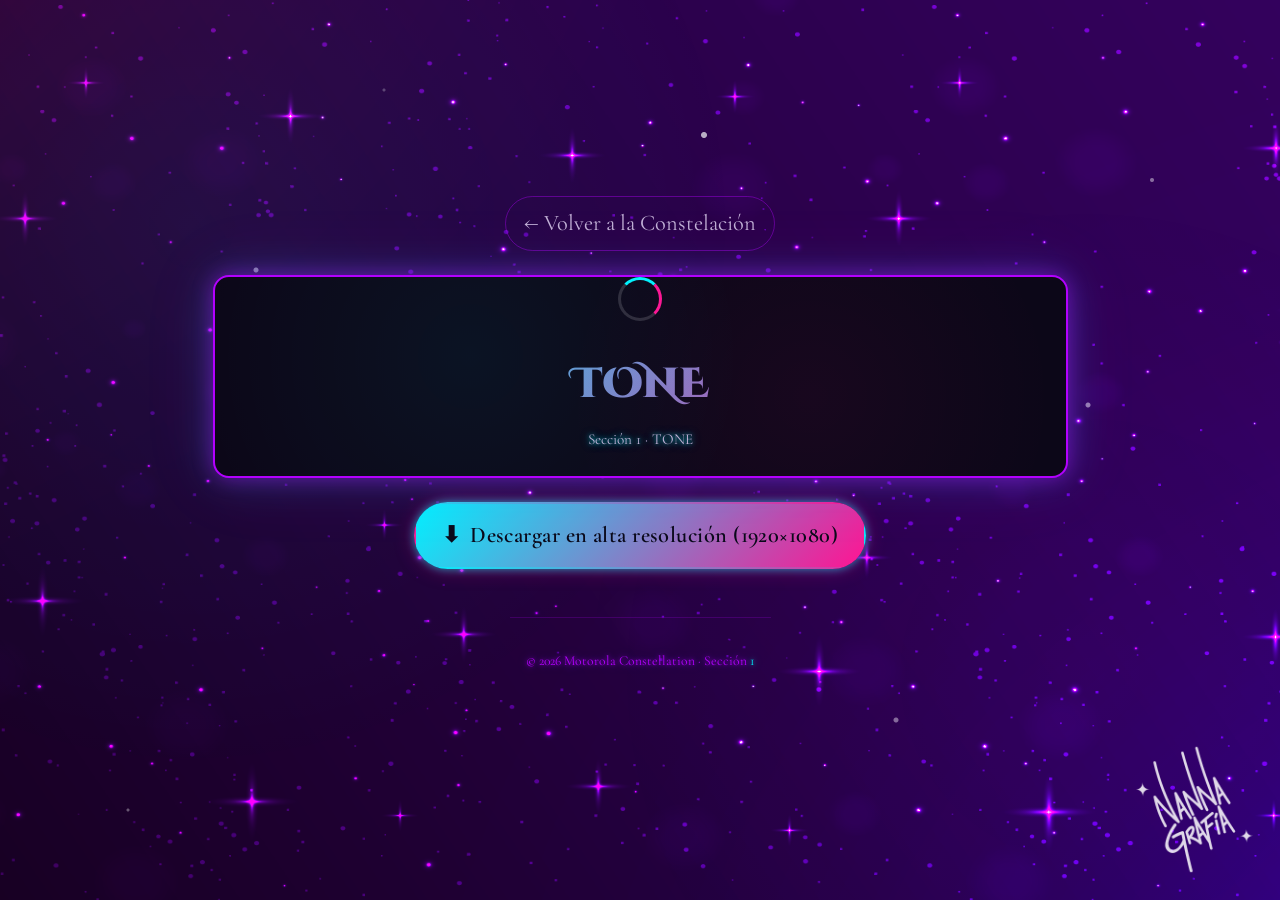
==== wallpaper.html @ a980cf6c "Fullscreen-like: viewport-fit=cover, PWA manifest (display: fullscreen), 100dvh, safe-area insets" ====
<!DOCTYPE html>
<html lang="es">
  <head>
    <meta charset="UTF-8" />
    <meta name="viewport" content="width=device-width, initial-scale=1.0, viewport-fit=cover"/>
    <!-- PWA: fullscreen on home-screen launch (iOS) -->
    <meta name="apple-mobile-web-app-capable" content="yes">
    <meta name="apple-mobile-web-app-status-bar-style" content="black-translucent">
    <meta name="apple-mobile-web-app-title" content="Motorola Constellation">
    <link rel="apple-touch-icon" href="assets/logo-nanna.png">
    <!-- Web App Manifest -->
    <link rel="manifest" href="manifest.json">
    <title>Wallpaper - Motorola Constellation</title>
    <link rel="preconnect" href="https://fonts.googleapis.com">
    <link rel="preconnect" href="https://fonts.gstatic.com" crossorigin>
    <link href="https://fonts.googleapis.com/css2?family=Cinzel+Decorative:wght@400;700;900&display=swap" rel="stylesheet">
    <link href="https://fonts.googleapis.com/css2?family=Cormorant+Garamond:ital,wght@0,300..700;1,300..700&display=swap" rel="stylesheet">
    <link rel="stylesheet" href="css/style.css" />
  </head>
<body>
   <div class="nebula"></div>

   <img src="assets/logo-nanna.png" alt="Nanna" class="logo-nanna" />

   <div class="container">
    <div class="wallpaper-hero">
      <!-- Back button -->
      <a href="index.html" class="back-link">
        ← Volver a la Constelación
      </a>

      <!-- Wallpaper frame -->
      <div class="wallpaper-frame" id="wallpaper-frame">
        <div class="spinner" id="spinner"></div>
        <img class="wallpaper-image" alt="Wallpaper" loading="lazy" />
        <div class="wallpaper-title">Cargando universo...</div>
        <div class="wallpaper-meta neon-cyan">Preparando coordenadas cósmicas</div>
      </div>

      <!-- Actions -->
      <div class="wallpaper-actions">
        <a href="#" class="btn btn-primary btn-download">
          <span>⬇</span> Descargar en alta resolución (1920×1080)
        </a>
      </div>

      <footer class="site-footer">
        <span class="neon-purple">© 2026 Motorola Constellation · Sección </span>
        <span class="neon-cyan" id="section-id">?</span>
      </footer>
    </div>
  </div>

  <script src="js/main.js"></script>
</body>
</html>
---- css/style.css ----
/* ==========================================
   MOTOROLA CONSTELLATION - Cosmic Neon Theme
   ========================================== */

:root {
  --neon-cyan: #00f3ff;
  --neon-purple: #b300ff;
  --neon-magenta: #ff1493;
  --neon-pink: #ff6ec7;
  --neon-gold: #ffd700;
  --neon-white: #fff7f0;
  --star-white: #ffffff;
  --deep-space: #0a0a1a;
  --cosmic-blue: #0f0a33;
  --nebula-purple: #2a0a4a;
  --glow-radius: 12px;
  --gold-glow: rgba(255, 215, 0, .7);
  --gold-soft: rgba(255, 215, 0, .45);
  --gold-deep: rgba(255, 215, 0, .22);
}

/* ---- Global reset & base ---- */
*,
*::before,
*::after {
  box-sizing: border-box;
  margin: 0;
  padding: 0;
}

html {
  scroll-behavior: smooth;
  font-size: 16px;
}

/* =====================================================
   RESPONSIVE BREAKPOINTS SYSTEM
   ===================================================== */
/* Mobile-first: 320 → 480 → 600 → 768 → 1024+
   Fluid typography uses clamp() throughout. */

/* ---- Tablet breakpoint ---- */
@media (max-width: 768px) {
  .container { padding: 0 clamp(1rem, 4vw, 2rem); }
}

/* ---- Large mobile / small tablet overlap ---- */
@media (max-width: 600px) {
  .container { padding: 0 clamp(1rem, 5vw, 1.5rem); }
  .site-header { padding: clamp(1rem, 4vw, 1.5rem) 1rem; }
  .wallpaper-hero { padding: clamp(1.5rem, 5vw, 2rem); }
}

body {
  min-height: 100dvh;
  font-family: 'Cormorant Garamond', Georgia, 'Times New Roman', serif;
  font-size: 1.125rem; /* 18px @ 16px root — legible para presbicia */
  line-height: 1.65;
  background: url('../assets/BG-The-Motorola-Constellation.webp') center/cover no-repeat;
  color: #f0f0ff;
  overflow-x: hidden;
  position: relative;
}

/* Headings & decorative type → Cinzel Decorative (epic cosmic feel) */
h1, h2, h3, .logo,
.site-header h1, .wallpaper-title,
.cosmic-popup__card h2 {
   font-family: 'Cinzel Decorative', 'Segoe UI', sans-serif;
  font-weight: 900;
}

/* ---- Logo Nanna fixed bottom-right ---- */
.logo-nanna {
  position: fixed;
  bottom: max(1.5rem, env(safe-area-inset-bottom));
  right: max(1.5rem, env(safe-area-inset-right));
  width: 120px;
  height: auto;
  z-index: 999;
  pointer-events: none;
  opacity: 0.85;
}

@media (max-width: 600px) {
  .logo-nanna {
    width: 80px;
    bottom: max(1rem, env(safe-area-inset-bottom));
    right: max(1rem, env(safe-area-inset-right));
  }
}

/* ---- Cursor magical sparkle (index constellation page) ---- */
.sparkle {
  position: fixed;
  left: 0;
  top: 0;
  width: 6px;
  height: 6px;
  border-radius: 50%;
  background: var(--neon-white);
  box-shadow: 0 0 6px 2px rgba(255, 253, 240, .55);
  pointer-events: none;
  z-index: 9999;
  animation: sparkle-fade .65s ease-out forwards;
}
@keyframes sparkle-fade {
  0%   { transform: translate(-50%, -50%) scale(.6); opacity: .95; }
  100% { transform: translate(-50%, -50%) scale(1.7) rotate(220deg); opacity: 0; }
}

/* ---- Starfield (pure CSS) ---- */
body::before {
  content: "";
  position: fixed;
  inset: 0;
  background-image:
    radial-gradient(2px at 20% 30%, rgba(255,255,255,.6) 2px, transparent 3px),
    radial-gradient(2px at 70% 80%, rgba(255,255,255,.5) 2px, transparent 3px),
    radial-gradient(1.5px at 40% 60%, rgba(255,255,255,.7) 1.5px, transparent 2.5px),
    radial-gradient(1px at 10% 90%, rgba(255,255,255,.4) 1px, transparent 2px),
    radial-gradient(1.5px at 90% 20%, rgba(255,255,255,.5) 1.5px, transparent 2.5px),
    radial-gradient(2.5px at 55% 15%, rgba(255,255,255,.8) 2.5px, transparent 3.5px),
    radial-gradient(1px at 30% 10%, rgba(255,255,255,.3) 1px, transparent 2px),
    radial-gradient(2px at 85% 45%, rgba(255,255,255,.6) 2px, transparent 3px),
    radial-gradient(1.5px at 65% 35%, rgba(255,255,255,.7) 1.5px, transparent 2.5px),
    radial-gradient(1px at 50% 50%, rgba(255,255,255,.9) 1px, transparent 2px);
  pointer-events: none;
  z-index: 0;
  opacity: 0.85;
}

/* ---- Nebula / cosmic gradient overlays ---- */
.nebula {
  position: fixed;
  inset: 0;
  pointer-events: none;
  z-index: 0;
  background:
    radial-gradient(circle at 15% 25%, rgba(0, 243, 255, .08) 0%, transparent 45%),
    radial-gradient(circle at 85% 75%, rgba(179, 0, 255, .06) 0%, transparent 40%);
  opacity: 0.75;
  animation: nebulaDrift 35s ease-in-out infinite;
}

@keyframes nebulaDrift {
  0%, 100% { transform: translate(0, 0) scale(1); opacity: .7; }
  33% { transform: translate(2%, -1%) scale(1.03); opacity: .78; }
  66% { transform: translate(-1%, 2%) scale(0.98); opacity: .72; }
}

/* =====================================================
   COMMON - Neon utility classes
   ===================================================== */
.neon-cyan {
  color: var(--neon-cyan);
  text-shadow:
    0 0 4px rgba(0, 243, 255, .7),
    0 0 8px rgba(0, 243, 255, .5),
    0 0 16px rgba(0, 243, 255, .3);
}

.neon-purple {
  color: var(--neon-purple);
  text-shadow:
    0 0 4px rgba(179, 0, 255, .7),
    0 0 8px rgba(179, 0, 255, .5),
    0 0 16px rgba(179, 0, 255, .3);
}

.neon-magenta {
  color: var(--neon-magenta);
  text-shadow:
    0 0 4px rgba(255, 20, 147, .7),
    0 0 8px rgba(255, 20, 147, .5),
    0 0 16px rgba(255, 20, 147, .3);
}

.glow-cyan {
  box-shadow:
    0 0 8px rgba(0, 243, 255, .6),
    0 0 16px rgba(0, 243, 255, .4),
    0 0 28px rgba(0, 243, 255, .25),
    0 0 48px rgba(0, 243, 255, .15);
}

.glow-purple {
  box-shadow:
    0 0 10px rgba(179, 0, 255, .6),
    0 0 20px rgba(179, 0, 255, .4),
    0 0 32px rgba(179, 0, 255, .25);
}

.glow-magenta {
  box-shadow:
    0 0 8px rgba(255, 20, 147, .6),
    0 0 16px rgba(255, 20, 147, .4),
    0 0 28px rgba(255, 20, 147, .25);
}

.container {
  position: relative;
  z-index: 1;
  max-width: 1200px;
  margin: 0 auto;
  padding: 0 2rem;
}

/* =====================================================
   HEADER / HOME
   ===================================================== */
.site-header {
  text-align: center;
  padding: 2rem 1rem 2rem;
}

.site-header h1 {
   font-size: clamp(1.8rem, 8vw, 3rem);
   font-weight: 300;
   background: linear-gradient(135deg, var(--neon-cyan), var(--neon-purple), var(--neon-magenta));
   background-clip: text;
   -webkit-background-clip: text;
   color: transparent;
   letter-spacing: .04em;
   line-height: 1.1;
}

.site-header .subtitle {
   margin-top: .8rem;
   font-size: clamp(1.2rem, 4vw, 1.6rem);
   color: #c2b2d6;
   text-shadow: 0 0 6px rgba(179, 0, 255, .4);
}

/* =====================================================
   ASTRAL RING - Orbiting buttons
   ===================================================== */
.astral-ring {
  position: relative;
  width: min(90vmin, 700px);
  height: min(90vmin, 700px);
  margin: 0 auto 1.5rem;
}

/* Center hub */
.ring-hub {
  position: absolute;
  left: 50%;
  top: 50%;
   width: 150px;
   height: 150px;
   margin: -75px 0 0 -75px;
  border-radius: 50%;
  display: flex;
  align-items: center;
   justify-content: center;
   background: transparent;
   border: none;
  box-shadow: none;
  z-index: 5;
  transition: transform .25s ease;
}

.ring-hub:hover {
  transform: scale(1.06);
}

.ring-hub .hub-logo {
   width: min(150px, 20vmin);
   height: auto;
   max-width: 150px;
  display: block;
  filter: none;
}

/* Orbit path ring (decorative) */
.ring-orbit-line {
  position: absolute;
  left: 50%;
  top: 50%;
  width: 100%;
  height: 100%;
  margin: -50% 0 0 -50%;
  border-radius: 50%;
  border: 1px dashed rgba(0, 243, 255, .18);
  z-index: 1;
}

.ring-orbit-line:nth-child(2) {
  width: 60%;
  height: 60%;
  margin: -30% 0 0 -30%;
  animation: rotateLine 30s linear infinite;
}
.ring-orbit-line:nth-child(3) {
  width: 28%;
  height: 28%;
  margin: -14% 0 0 -14%;
  animation: rotateLine 20s linear infinite-reverse;
}

@keyframes rotateLine {
  from { transform: rotate(0deg); }
  to { transform: rotate(360deg); }
}

/* Orbit nodes */
.orbit-node {
  position: absolute;
  left: 50%;
  top: 50%;
  width: min(150px, 20vmin);
  height: min(150px, 20vmin);
  z-index: 3;
  cursor: pointer;
  /* centering + orbital position applied by JS (translate + calc) */
}

.orbit-node .node-inner {
  position: static;
  display: block;
  width: 100%;
  height: 100%;
  transform: none;
}

/* Transparent button: just the numbered PNG (no background / no border) */
.orbit-node .node-label {
  display: block;
  width: 100%;
  height: 100%;
  border-radius: 0;
  background: transparent;
  border: none;
  padding: 0;
  color: #fff7e6;
  font-size: 1.2rem;
  font-weight: 700;
  text-decoration: none;
  text-shadow: none;
  box-shadow: none;
  transition: transform .25s ease, box-shadow .25s ease;
  will-change: transform, box-shadow;
  position: relative;
  overflow: visible;
}

/* Numbered image orbiting around the sun */
.orbit-node .node-label .orbit-thumb {
  width: 100%;
  height: 100%;
  object-fit: contain;
  object-position: center;
  border-radius: 0;
  display: block;
}

/* Subtle scale feedback on hover (no golden halo) */
.orbit-node .node-label:hover {
  transform: scale(1.1) translateZ(0);
}

/* Hover ripple on entire ring */
.ring-orbit-line:hover { opacity: .6; }

/* =====================================================
   WALLPAPER PAGE
   ===================================================== */
.wallpaper-hero {
  min-height: 100dvh;
  display: flex;
  flex-direction: column;
  align-items: center;
  justify-content: center;
  padding: clamp(1.5rem, 5vw, 2rem);
}

.wallpaper-frame {
  position: relative;
  width: min(95vmin, 1100px);
  border-radius: 16px;
  overflow: hidden;
  border: 2px solid var(--neon-purple);
  box-shadow:
    0 0 20px rgba(179, 0, 255, .45),
    0 0 40px rgba(0, 243, 255, .2),
    0 0 72px rgba(179, 0, 255, .12);
  background: #0c0718;
  margin-bottom: 1.5rem;
}

.wallpaper-frame::before {
  content: "";
  position: absolute;
  inset: 0;
  background:
    radial-gradient(circle at 30% 40%, rgba(0, 243, 255, .05) 0%, transparent 45%),
    radial-gradient(circle at 70% 60%, rgba(255, 20, 147, .05) 0%, transparent 40%);
  z-index: 2;
  pointer-events: none;
}

.wallpaper-image {
  /* imágenes verticales (224x250): se muestran completas y centradas */
  max-width: min(90vmin, 560px);
  max-height: 82vh;
  width: auto;
  height: auto;
  display: block;
  margin: 0 auto;
  object-fit: contain;
  opacity: 0;
  transition: opacity .4s ease;
}

.wallpaper-title {
  font-size: clamp(1.5rem, 4vw, 2.6rem);
  font-weight: 800;
  text-align: center;
  margin-bottom: .5rem;
  background: linear-gradient(135deg, var(--neon-cyan), var(--neon-magenta));
  -webkit-background-clip: text;
  -webkit-text-fill-color: transparent;
  background-clip: text;
}

.wallpaper-meta {
  color: #c2b2d6;
  font-size: clamp(.8rem, 2.2vw, .95rem);
  text-align: center;
  margin-bottom: 1.5rem;
}

/* Action buttons */
.wallpaper-actions {
  display: flex;
  flex-wrap: wrap;
  gap: 1rem;
  justify-content: center;
  margin-bottom: 1rem;
}

.btn {
  display: inline-flex;
  align-items: center;
  gap: .6rem;
  padding: clamp(.6rem, 2vw, .8rem) clamp(1rem, 4vw, 1.6rem);
  border-radius: 50px;
  font-size: clamp(1rem, 2.5vw, 1.4rem);
  font-weight: 600;
  text-decoration: none;
  border: 2px solid transparent;
  cursor: pointer;
  transition: all .25s ease;
  letter-spacing: .02em;
}

.btn-primary {
  background: linear-gradient(135deg, var(--neon-cyan), var(--neon-magenta));
  color: #0a0a1a;
  border-color: transparent;
  box-shadow:
    0 0 10px rgba(0, 243, 255, .6),
    0 0 20px rgba(255, 20, 147, .35);
}

.btn-primary:hover {
  transform: translateY(-3px) scale(1.05);
  box-shadow:
    0 0 16px rgba(0, 243, 255, .85),
    0 0 32px rgba(255, 20, 147, .55),
    0 0 56px rgba(0, 243, 255, .3);
  color: #fff;
}

.btn-outline {
  background: transparent;
  color: #e0e0ff;
  border-color: var(--neon-purple);
  box-shadow: 0 0 8px rgba(179, 0, 255, .4);
}

.btn-outline:hover {
  transform: translateY(-3px);
  background: rgba(179, 0, 255, .1);
  border-color: var(--neon-cyan);
  color: var(--neon-cyan);
  box-shadow:
    0 0 12px rgba(179, 0, 255, .6),
    0 0 24px rgba(0, 243, 255, .3);
}

/* Back link */
.back-link {
  display: inline-flex;
  align-items: center;
  gap: .5rem;
  color: #c2b2d6;
  text-decoration: none;
  font-size: clamp(1rem, 2.8vw, 1.4rem);
  border: 1px solid rgba(179, 0, 255, .4);
  padding: clamp(.4rem, 1.5vw, .5rem) clamp(.8rem, 3vw, 1.1rem);
  border-radius: 30px;
  margin-bottom: 1.5rem;
  transition: all .2s ease;
}

.back-link:hover {
  color: var(--neon-cyan);
  border-color: var(--neon-cyan);
  box-shadow: 0 0 12px rgba(0, 243, 255, .4);
}

/* Footer */
.site-footer {
  text-align: center;
  padding: clamp(1.5rem, 4vw, 2rem) 1rem;
  color: #8a7ab6;
  font-size: clamp(.7rem, 2vw, .85rem);
  border-top: 1px solid rgba(179, 0, 255, .2);
  margin-top: 2rem;
}

/* =====================================================
   COSMIC THANK-YOU POPUP (modal)
   ===================================================== */
.cosmic-popup {
  position: fixed;
  inset: 0;
  z-index: 2000;
  display: none;
  align-items: center;
  justify-content: center;
  padding: 2rem 1.5rem;
}

.cosmic-popup.is-open {
  display: flex;
}

.cosmic-popup__backdrop {
  position: absolute;
  inset: 0;
  background: rgba(8, 3, 17, .82);
  backdrop-filter: blur(3px);
  z-index: 1;
}

.cosmic-popup__card {
  position: relative;
  background: radial-gradient(ellipse at center, #170a38 0%, #0a0215 75%);
  border: 1px solid var(--neon-white);
  border-radius: 16px;
  max-width: 640px;
  width: 100%;
  padding: 2.2rem 1.8rem 2.6rem;
  box-shadow:
    0 0 18px var(--gold-glow),
    0 0 38px var(--gold-soft),
    0 0 72px var(--gold-deep);
  z-index: 2;
  animation: popupIn .45s cubic-bezier(.2, .8, .2, 1);
  overflow-y: auto;
  max-height: 82vh;
}

@keyframes popupIn {
  0% { opacity: 0; transform: scale(.82) translateY(22px); }
  100% { opacity: 1; transform: scale(1) translateY(0); }
}

.cosmic-popup__close {
  position: absolute;
  top: .8rem;
  right: 1rem;
  background: transparent;
  border: none;
  color: var(--neon-cyan);
  font-size: 1.7rem;
  line-height: 1;
  cursor: pointer;
  text-shadow: 0 0 8px rgba(0, 243, 255, .7);
  transition: all .2s ease;
}

.cosmic-popup__close:hover {
  color: var(--neon-magenta);
  text-shadow: 0 0 12px rgba(255, 20, 147, .9);
  transform: scale(1.15);
}

.cosmic-popup__card h2 {
  text-align: center;
  margin-bottom: 1.3rem;
  font-size: 1.9rem;
}

.cosmic-popup__para {
  color: #e2d9f3;
  font-size: 1.25rem; /* 20px — legible para presbicia */
  line-height: 1.7;
  text-align: center;
  margin-bottom: 1rem;
}

@media (max-width: 768px) {
  .cosmic-popup__card { padding: 1.8rem 1.4rem 2.2rem; }
  .cosmic-popup__card h2 { font-size: 1.7rem; }
  .cosmic-popup__para { font-size: 1.1rem; }
}

@media (max-width: 600px) {
  .cosmic-popup__card { padding: 1.6rem 1.1rem 2rem; }
  .cosmic-popup__card h2 { font-size: 1.6rem; }
  .cosmic-popup__para { font-size: 1.1rem; }
}

/* ---- Responsive tweaks ---- */
/* Tablet: slightly smaller ring */
@media (max-width: 768px) {
  .astral-ring { width: min(95vmin, 580px); height: min(95vmin, 580px); }
  .ring-hub { width: 130px; height: 130px; margin: -65px 0 0 -65px; }
}

@media (max-width: 600px) {
  .astral-ring { width: min(95vmin, 340px); height: min(95vmin, 340px); }
  /* orbit-node sizes itself via min(150px, 20vmin) + JS calc centering */
  .ring-hub { width: 112px; height: 112px; margin: -56px 0 0 -56px; }
  .wallpaper-actions { flex-direction: column; align-items: stretch; }
}

/* ---- Ultra-small mobile ---- */
@media (max-width: 400px) {
  .astral-ring { width: min(95vmin, 300px); height: min(95vmin, 300px); }
  .ring-hub { width: 100px; height: 100px; margin: -50px 0 0 -50px; }
  .orbit-node { width: min(120px, 20vmin); height: min(120px, 20vmin); }
}

/* ---- Loading spinner (neon) ---- */
.spinner {
  width: 44px;
  height: 44px;
  border: 3px solid rgba(255, 255, 255, .15);
  border-top-color: var(--neon-cyan);
  border-right-color: var(--neon-magenta);
  border-radius: 50%;
  animation: spin 1.2s linear infinite;
  margin: 0 auto;
}

@keyframes spin {
  to { transform: rotate(360deg); }
}
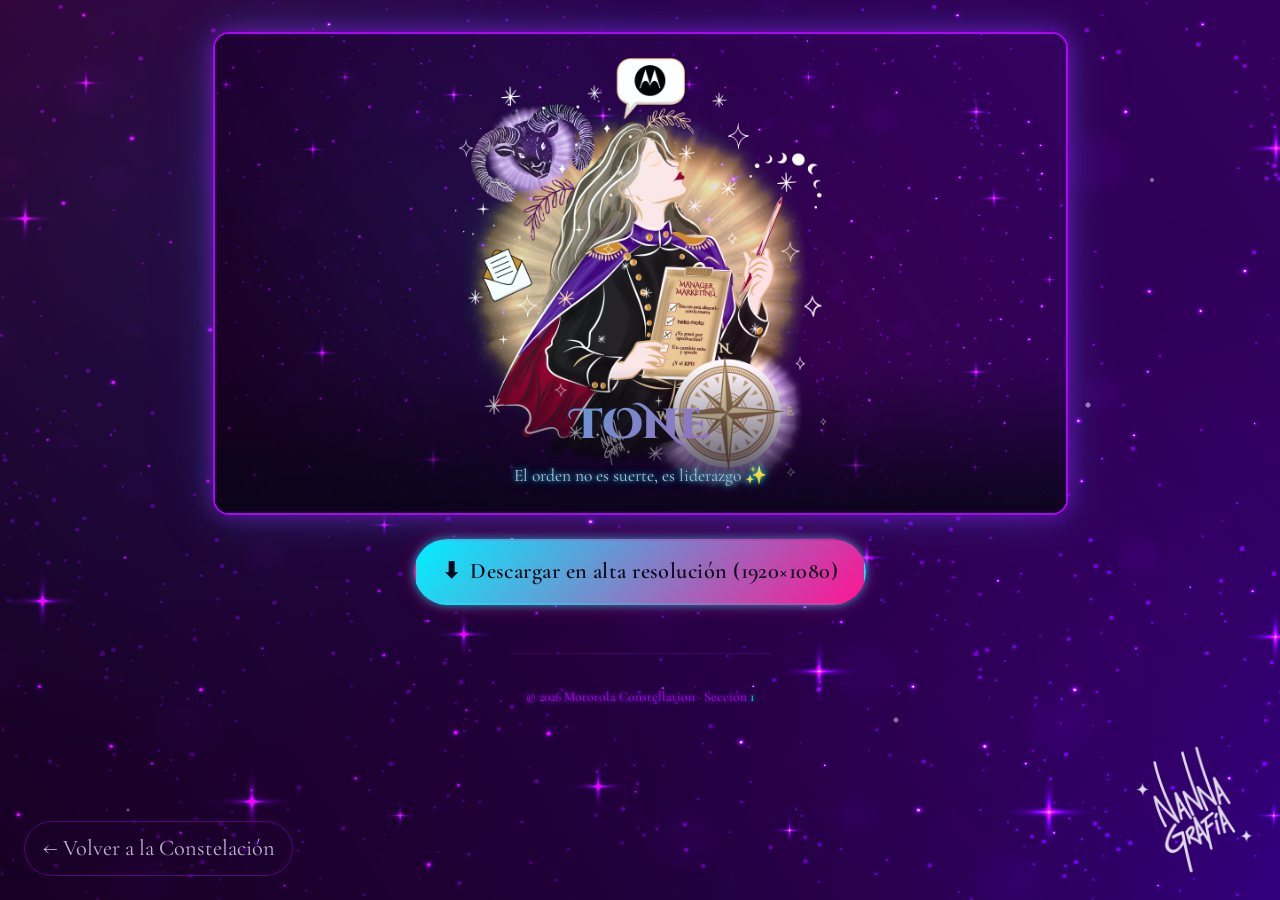
==== commit d69353df: "Wallpaper layout: image fills frame (cover), overlay title+subtitle, back button fixed bottom-left, " ====
--- a/wallpaper.html
+++ b/wallpaper.html
@@ -10,6 +10,10 @@
     <link rel="apple-touch-icon" href="assets/logo-nanna.png">
     <!-- Web App Manifest -->
     <link rel="manifest" href="manifest.json">
+    <!-- Favicon -->
+    <link rel="icon" href="assets/favicon.ico" sizes="any">
+    <link rel="icon" href="assets/favicon-192.png" sizes="192x192" type="image/png">
+    <link rel="apple-touch-icon" href="assets/favicon-192.png" sizes="192x192">
     <title>Wallpaper - Motorola Constellation</title>
     <link rel="preconnect" href="https://fonts.googleapis.com">
     <link rel="preconnect" href="https://fonts.gstatic.com" crossorigin>
@@ -23,33 +27,35 @@
    <img src="assets/logo-nanna.png" alt="Nanna" class="logo-nanna" />
 
    <div class="container">
-    <div class="wallpaper-hero">
-      <!-- Back button -->
-      <a href="index.html" class="back-link">
-        ← Volver a la Constelación
-      </a>
+     <div class="wallpaper-hero">
+       <!-- Wallpaper frame: image fills entire frame -->
+       <div class="wallpaper-frame" id="wallpaper-frame">
+         <div class="spinner" id="spinner"></div>
+         <img class="wallpaper-image" alt="Wallpaper" loading="lazy" />
+         <div class="wallpaper-text">
+           <div class="wallpaper-title">Cargando universo...</div>
+           <div class="wallpaper-subtitle neon-cyan">El orden no es suerte, es liderazgo ✨</div>
+         </div>
+       </div>
 
-      <!-- Wallpaper frame -->
-      <div class="wallpaper-frame" id="wallpaper-frame">
-        <div class="spinner" id="spinner"></div>
-        <img class="wallpaper-image" alt="Wallpaper" loading="lazy" />
-        <div class="wallpaper-title">Cargando universo...</div>
-        <div class="wallpaper-meta neon-cyan">Preparando coordenadas cósmicas</div>
-      </div>
+       <!-- Actions -->
+       <div class="wallpaper-actions">
+         <a href="#" class="btn btn-primary btn-download">
+           <span>⬇</span> Descargar en alta resolución (1920×1080)
+         </a>
+       </div>
 
-      <!-- Actions -->
-      <div class="wallpaper-actions">
-        <a href="#" class="btn btn-primary btn-download">
-          <span>⬇</span> Descargar en alta resolución (1920×1080)
-        </a>
-      </div>
+       <!-- Back button (fixed bottom-left) -->
+       <a href="index.html" class="back-link">
+         ← Volver a la Constelación
+       </a>
 
-      <footer class="site-footer">
-        <span class="neon-purple">© 2026 Motorola Constellation · Sección </span>
-        <span class="neon-cyan" id="section-id">?</span>
-      </footer>
-    </div>
-  </div>
+       <footer class="site-footer">
+         <span class="neon-purple">© 2026 Motorola Constellation · Sección </span>
+         <span class="neon-cyan" id="section-id">?</span>
+       </footer>
+     </div>
+   </div>
 
   <script src="js/main.js"></script>
 </body>
--- a/css/style.css
+++ b/css/style.css
@@ -371,13 +371,14 @@
   display: flex;
   flex-direction: column;
   align-items: center;
-  justify-content: center;
+  justify-content: flex-start;
   padding: clamp(1.5rem, 5vw, 2rem);
 }
 
 .wallpaper-frame {
   position: relative;
   width: min(95vmin, 1100px);
+  max-height: calc(100dvh - clamp(4rem, 10vw, 6rem));
   border-radius: 16px;
   overflow: hidden;
   border: 2px solid var(--neon-purple);
@@ -401,27 +402,45 @@
 }
 
 .wallpaper-image {
-  /* imágenes verticales (224x250): se muestran completas y centradas */
-  max-width: min(90vmin, 560px);
-  max-height: 82vh;
-  width: auto;
-  height: auto;
+  /* Imagen rellena todo el recuadro */
+  width: 100%;
+  height: 100%;
   display: block;
-  margin: 0 auto;
-  object-fit: contain;
+  object-fit: cover;
+  object-position: center;
   opacity: 0;
   transition: opacity .4s ease;
+}
+
+/* Text overlay at bottom of image */
+.wallpaper-text {
+  position: absolute;
+  bottom: 0;
+  left: 0;
+  right: 0;
+  z-index: 3;
+  padding: clamp(1rem, 3vw, 1.5rem);
+  background: linear-gradient(transparent 0%, rgba(10, 5, 25, .9) 100%);
+  pointer-events: none;
 }
 
 .wallpaper-title {
   font-size: clamp(1.5rem, 4vw, 2.6rem);
   font-weight: 800;
   text-align: center;
-  margin-bottom: .5rem;
+  margin-bottom: .3rem;
   background: linear-gradient(135deg, var(--neon-cyan), var(--neon-magenta));
   -webkit-background-clip: text;
   -webkit-text-fill-color: transparent;
   background-clip: text;
+}
+
+.wallpaper-subtitle {
+  font-size: clamp(.9rem, 2.5vw, 1.1rem);
+  font-weight: 400;
+  text-align: center;
+  color: #c2b2d6;
+  line-height: 1.4;
 }
 
 .wallpaper-meta {
@@ -490,8 +509,11 @@
     0 0 24px rgba(0, 243, 255, .3);
 }
 
-/* Back link */
+/* Back link — fixed bottom-left */
 .back-link {
+  position: fixed;
+  bottom: max(1.5rem, env(safe-area-inset-bottom));
+  left: max(1.5rem, env(safe-area-inset-left));
   display: inline-flex;
   align-items: center;
   gap: .5rem;
@@ -501,8 +523,15 @@
   border: 1px solid rgba(179, 0, 255, .4);
   padding: clamp(.4rem, 1.5vw, .5rem) clamp(.8rem, 3vw, 1.1rem);
   border-radius: 30px;
-  margin-bottom: 1.5rem;
+  z-index: 999;
   transition: all .2s ease;
+}
+
+@media (max-width: 600px) {
+  .back-link {
+    bottom: max(1rem, env(safe-area-inset-bottom));
+    left: max(1rem, env(safe-area-inset-left));
+  }
 }
 
 .back-link:hover {
@@ -636,6 +665,24 @@
   .orbit-node { width: min(120px, 20vmin); height: min(120px, 20vmin); }
 }
 
+/* ---- Wallpaper page responsive ---- */
+@media (max-width: 768px) {
+  .wallpaper-frame { max-height: calc(100dvh - 12rem); }
+  .wallpaper-actions { position: fixed; bottom: max(5rem, calc(1.5rem + env(safe-area-inset-bottom))); right: max(1.5rem, env(safe-area-inset-right)); z-index: 999; }
+  .wallpaper-actions .btn { font-size: clamp(.9rem, 2.5vw, 1rem); }
+  .site-footer { position: fixed; bottom: 0; left: 0; right: 0; padding: .6rem; font-size: .7rem; }
+}
+
+@media (max-width: 600px) {
+  .wallpaper-text { padding: clamp(.8rem, 3vw, 1rem); }
+  .wallpaper-title { font-size: clamp(1.2rem, 4vw, 1.6rem); }
+  .wallpaper-subtitle { font-size: clamp(.75rem, 2.5vw, .95rem); }
+}
+
+@media (max-width: 400px) {
+  .wallpaper-actions { bottom: max(3.5rem, calc(1rem + env(safe-area-inset-bottom))); right: max(1rem, env(safe-area-inset-right)); }
+}
+
 /* ---- Loading spinner (neon) ---- */
 .spinner {
   width: 44px;
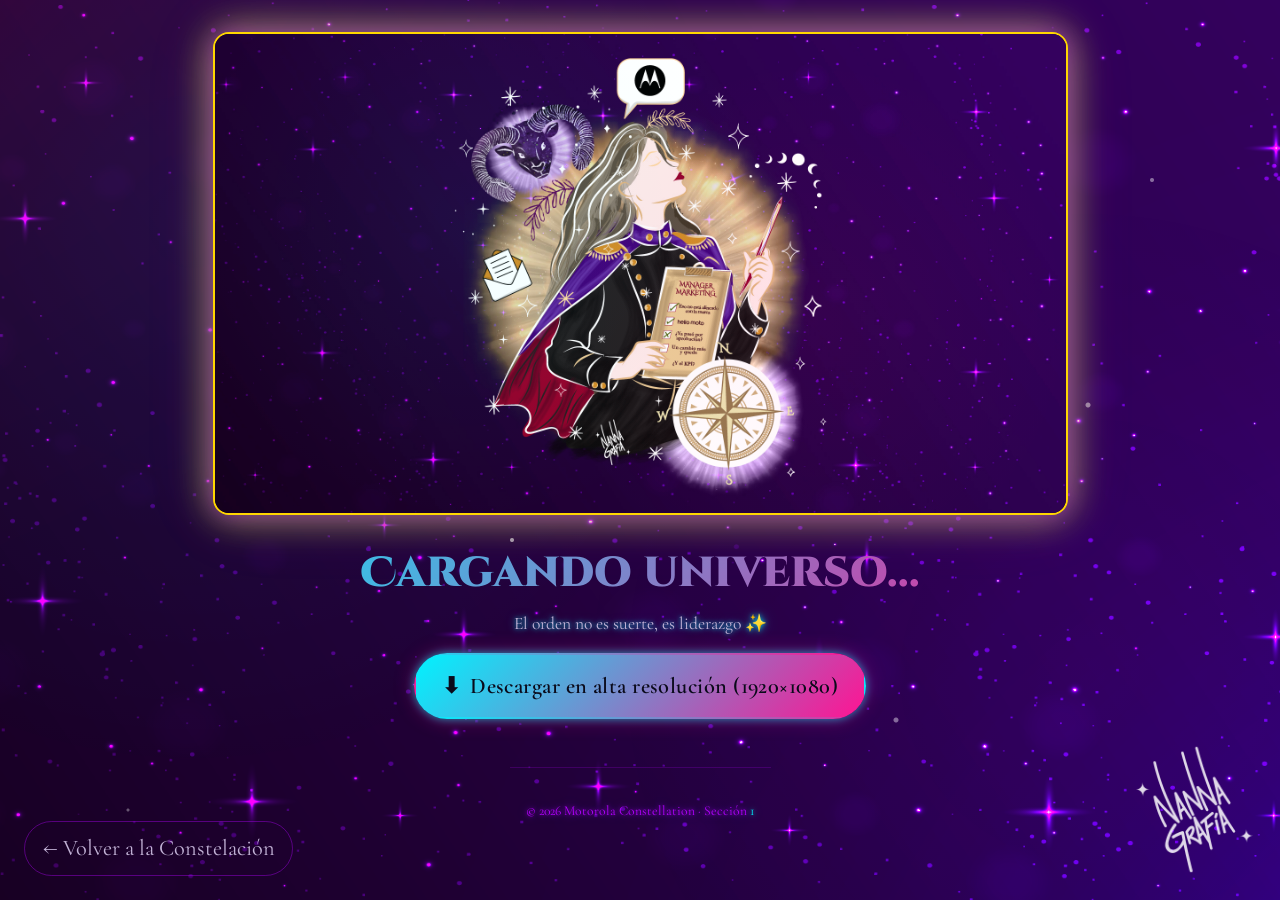
==== commit b431390f: "Wallpaper layout: gold border+halo on frame, title/subtitle outside below image, download button bel" ====
--- a/wallpaper.html
+++ b/wallpaper.html
@@ -26,36 +26,38 @@
 
    <img src="assets/logo-nanna.png" alt="Nanna" class="logo-nanna" />
 
-   <div class="container">
-     <div class="wallpaper-hero">
-       <!-- Wallpaper frame: image fills entire frame -->
-       <div class="wallpaper-frame" id="wallpaper-frame">
-         <div class="spinner" id="spinner"></div>
-         <img class="wallpaper-image" alt="Wallpaper" loading="lazy" />
-         <div class="wallpaper-text">
-           <div class="wallpaper-title">Cargando universo...</div>
-           <div class="wallpaper-subtitle neon-cyan">El orden no es suerte, es liderazgo ✨</div>
-         </div>
-       </div>
+    <div class="container">
+      <div class="wallpaper-hero">
+        <!-- Wallpaper frame: image fills entire frame -->
+        <div class="wallpaper-frame" id="wallpaper-frame">
+          <div class="spinner" id="spinner"></div>
+          <img class="wallpaper-image" alt="Wallpaper" loading="lazy" />
+        </div>
 
-       <!-- Actions -->
-       <div class="wallpaper-actions">
-         <a href="#" class="btn btn-primary btn-download">
-           <span>⬇</span> Descargar en alta resolución (1920×1080)
-         </a>
-       </div>
+        <!-- Title / Subtitle (outside frame, below) -->
+        <div class="wallpaper-text">
+          <div class="wallpaper-title">Cargando universo...</div>
+          <div class="wallpaper-subtitle neon-cyan">El orden no es suerte, es liderazgo ✨</div>
+        </div>
 
-       <!-- Back button (fixed bottom-left) -->
-       <a href="index.html" class="back-link">
-         ← Volver a la Constelación
-       </a>
+        <!-- Actions -->
+        <div class="wallpaper-actions">
+          <a href="#" class="btn btn-primary btn-download">
+            <span>⬇</span> Descargar en alta resolución (1920×1080)
+          </a>
+        </div>
 
-       <footer class="site-footer">
-         <span class="neon-purple">© 2026 Motorola Constellation · Sección </span>
-         <span class="neon-cyan" id="section-id">?</span>
-       </footer>
-     </div>
-   </div>
+        <!-- Back button (fixed bottom-left) -->
+        <a href="index.html" class="back-link">
+          ← Volver a la Constelación
+        </a>
+
+        <footer class="site-footer">
+          <span class="neon-purple">© 2026 Motorola Constellation · Sección </span>
+          <span class="neon-cyan" id="section-id">?</span>
+        </footer>
+      </div>
+    </div>
 
   <script src="js/main.js"></script>
 </body>
--- a/css/style.css
+++ b/css/style.css
@@ -378,14 +378,15 @@
 .wallpaper-frame {
   position: relative;
   width: min(95vmin, 1100px);
-  max-height: calc(100dvh - clamp(4rem, 10vw, 6rem));
+  max-height: calc(100dvh - clamp(6rem, 12vw, 8rem));
   border-radius: 16px;
   overflow: hidden;
-  border: 2px solid var(--neon-purple);
+  border: 2px solid var(--neon-gold);
   box-shadow:
     0 0 20px rgba(179, 0, 255, .45),
     0 0 40px rgba(0, 243, 255, .2),
-    0 0 72px rgba(179, 0, 255, .12);
+    0 0 72px rgba(179, 0, 255, .12),
+    0 0 40px var(--gold-glow);
   background: #0c0718;
   margin-bottom: 1.5rem;
 }
@@ -412,16 +413,11 @@
   transition: opacity .4s ease;
 }
 
-/* Text overlay at bottom of image */
+/* Title / Subtitle: outside frame, below image */
 .wallpaper-text {
-  position: absolute;
-  bottom: 0;
-  left: 0;
-  right: 0;
-  z-index: 3;
-  padding: clamp(1rem, 3vw, 1.5rem);
-  background: linear-gradient(transparent 0%, rgba(10, 5, 25, .9) 100%);
-  pointer-events: none;
+  text-align: center;
+  width: 100%;
+  margin-bottom: 1rem;
 }
 
 .wallpaper-title {
@@ -667,19 +663,20 @@
 
 /* ---- Wallpaper page responsive ---- */
 @media (max-width: 768px) {
+  .wallpaper-frame { max-height: calc(100dvh - 10rem); }
+  .wallpaper-actions { position: fixed; bottom: max(5rem, calc(1.5rem + env(safe-area-inset-bottom))); right: max(1.5rem, env(safe-area-inset-right)); z-index: 999; }
+  .wallpaper-actions .btn { font-size: clamp(.9rem, 2.5vw, 1rem); padding: .6rem 1.2rem; }
+  .site-footer { position: fixed; bottom: 0; left: 0; right: 0; padding: .6rem; font-size: .7rem; }
+}
+
+@media (max-width: 600px) {
   .wallpaper-frame { max-height: calc(100dvh - 12rem); }
-  .wallpaper-actions { position: fixed; bottom: max(5rem, calc(1.5rem + env(safe-area-inset-bottom))); right: max(1.5rem, env(safe-area-inset-right)); z-index: 999; }
-  .wallpaper-actions .btn { font-size: clamp(.9rem, 2.5vw, 1rem); }
-  .site-footer { position: fixed; bottom: 0; left: 0; right: 0; padding: .6rem; font-size: .7rem; }
-}
-
-@media (max-width: 600px) {
-  .wallpaper-text { padding: clamp(.8rem, 3vw, 1rem); }
   .wallpaper-title { font-size: clamp(1.2rem, 4vw, 1.6rem); }
   .wallpaper-subtitle { font-size: clamp(.75rem, 2.5vw, .95rem); }
 }
 
 @media (max-width: 400px) {
+  .wallpaper-frame { max-height: calc(100dvh - 14rem); }
   .wallpaper-actions { bottom: max(3.5rem, calc(1rem + env(safe-area-inset-bottom))); right: max(1rem, env(safe-area-inset-right)); }
 }
 
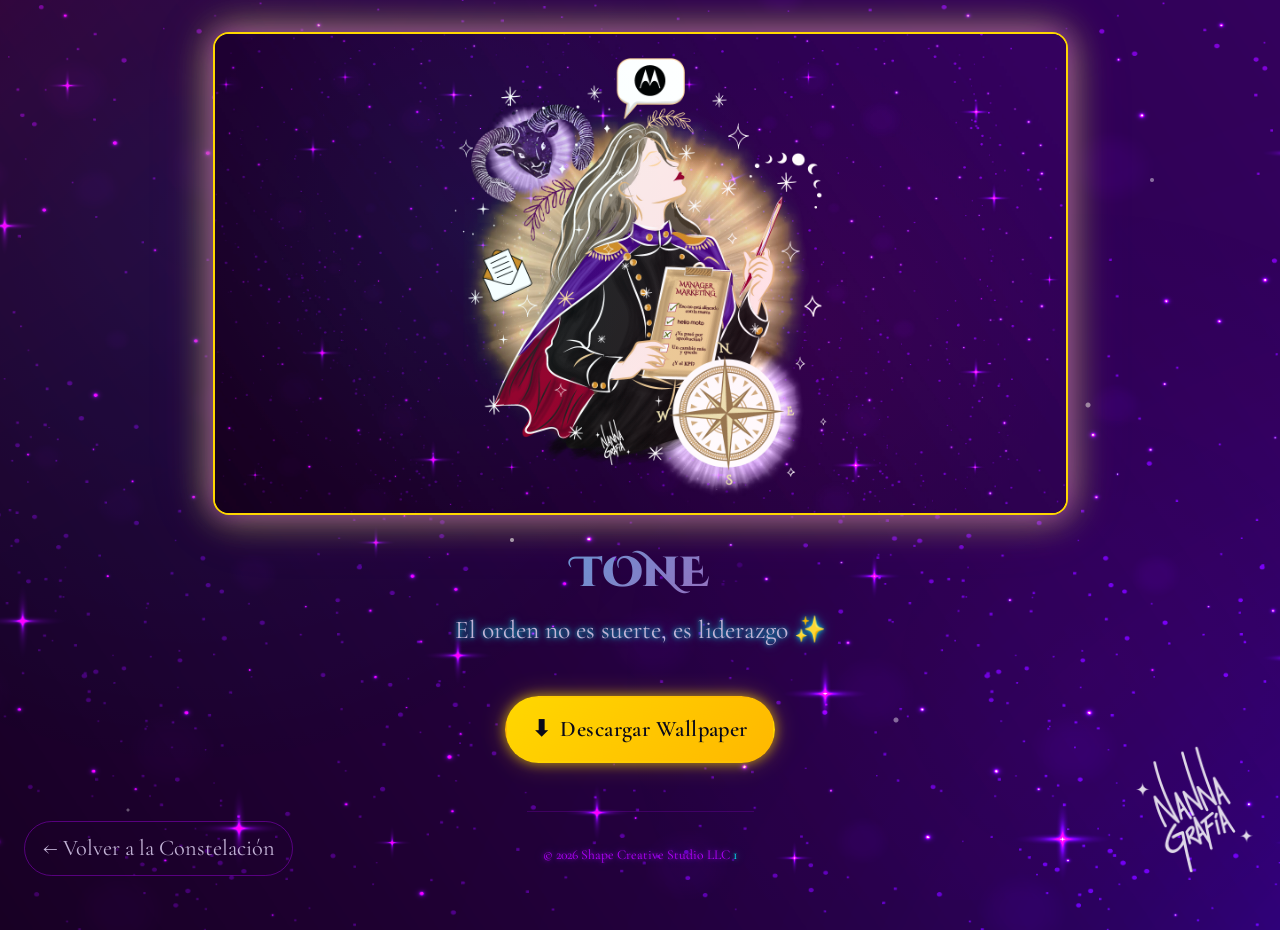
==== commit 817a429e: "Download button: gold gradient background + gold halo on hover" ====
--- a/wallpaper.html
+++ b/wallpaper.html
@@ -43,7 +43,7 @@
         <!-- Actions -->
         <div class="wallpaper-actions">
           <a href="#" class="btn btn-primary btn-download">
-            <span>⬇</span> Descargar en alta resolución (1920×1080)
+            <span>⬇</span> Descargar Wallpaper
           </a>
         </div>
 
@@ -53,7 +53,7 @@
         </a>
 
         <footer class="site-footer">
-          <span class="neon-purple">© 2026 Motorola Constellation · Sección </span>
+          <span class="neon-purple">© 2026 Shape Creative Studio LLC</span>
           <span class="neon-cyan" id="section-id">?</span>
         </footer>
       </div>
--- a/css/style.css
+++ b/css/style.css
@@ -417,7 +417,7 @@
 .wallpaper-text {
   text-align: center;
   width: 100%;
-  margin-bottom: 1rem;
+  margin-bottom: 3rem;
 }
 
 .wallpaper-title {
@@ -432,7 +432,7 @@
 }
 
 .wallpaper-subtitle {
-  font-size: clamp(.9rem, 2.5vw, 1.1rem);
+  font-size: clamp(.9rem, 2.5vw, 1.6rem);
   font-weight: 400;
   text-align: center;
   color: #c2b2d6;
@@ -471,21 +471,21 @@
 }
 
 .btn-primary {
-  background: linear-gradient(135deg, var(--neon-cyan), var(--neon-magenta));
+  background: linear-gradient(135deg, var(--neon-gold), #ffb800);
   color: #0a0a1a;
   border-color: transparent;
   box-shadow:
-    0 0 10px rgba(0, 243, 255, .6),
-    0 0 20px rgba(255, 20, 147, .35);
+    0 0 12px rgba(255, 215, 0, .6),
+    0 0 24px rgba(255, 215, 0, .3);
 }
 
 .btn-primary:hover {
   transform: translateY(-3px) scale(1.05);
   box-shadow:
-    0 0 16px rgba(0, 243, 255, .85),
-    0 0 32px rgba(255, 20, 147, .55),
-    0 0 56px rgba(0, 243, 255, .3);
-  color: #fff;
+    0 0 20px var(--gold-glow),
+    0 0 40px var(--gold-soft),
+    0 0 64px var(--gold-deep);
+  color: #fff7f0;
 }
 
 .btn-outline {
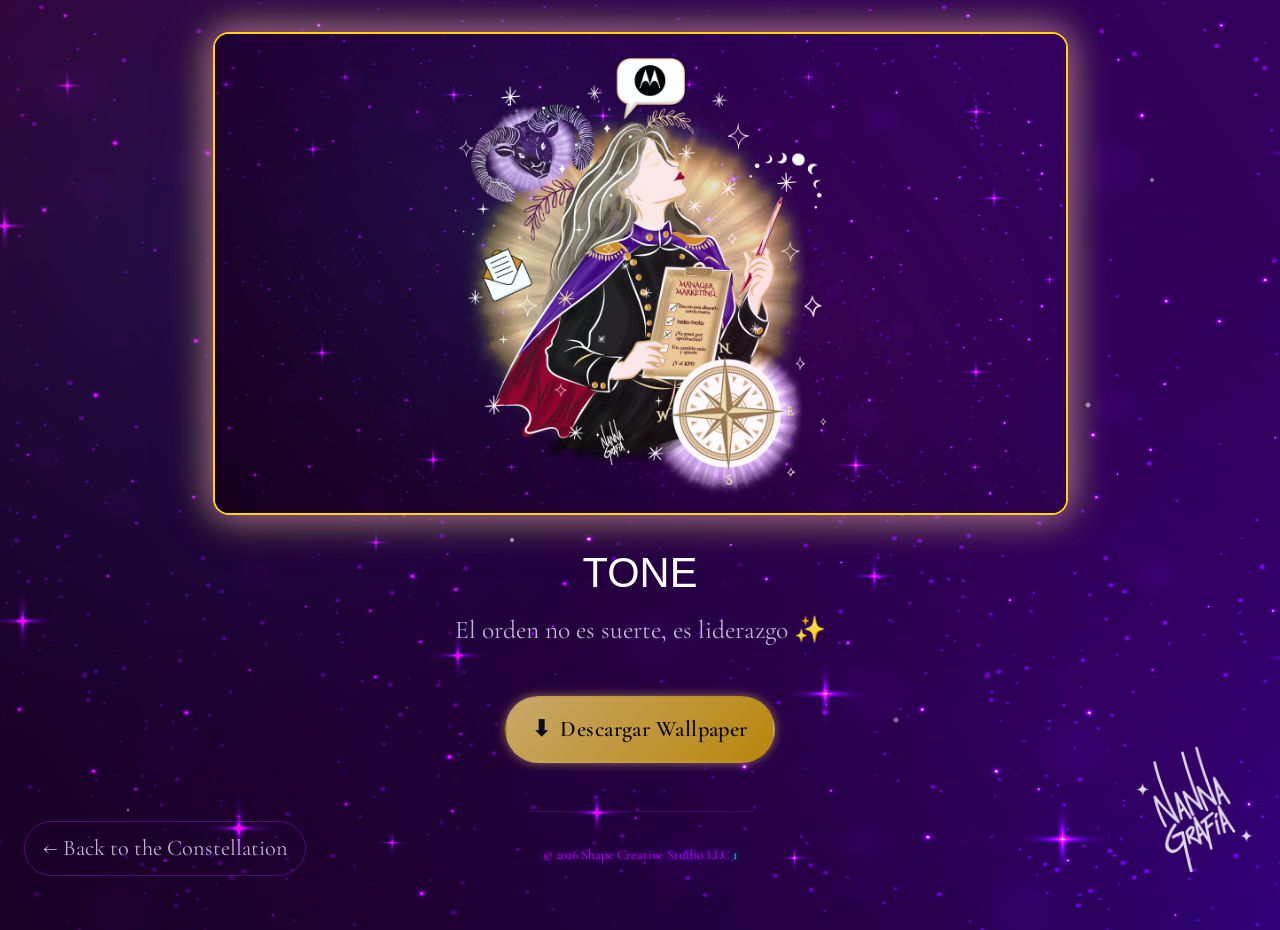
==== commit 8a9687dd: "UI tweaks: plain white title (no gradient), muted subtitle, back-link in English" ====
--- a/wallpaper.html
+++ b/wallpaper.html
@@ -37,7 +37,7 @@
         <!-- Title / Subtitle (outside frame, below) -->
         <div class="wallpaper-text">
           <div class="wallpaper-title">Cargando universo...</div>
-          <div class="wallpaper-subtitle neon-cyan">El orden no es suerte, es liderazgo ✨</div>
+          <div class="wallpaper-subtitle">El orden no es suerte, es liderazgo ✨</div>
         </div>
 
         <!-- Actions -->
@@ -49,7 +49,7 @@
 
         <!-- Back button (fixed bottom-left) -->
         <a href="index.html" class="back-link">
-          ← Volver a la Constelación
+          ← Back to the Constellation
         </a>
 
         <footer class="site-footer">
--- a/css/style.css
+++ b/css/style.css
@@ -422,10 +422,11 @@
 
 .wallpaper-title {
   font-size: clamp(1.5rem, 4vw, 2.6rem);
-  font-weight: 800;
+  font-weight: 300;
   text-align: center;
   margin-bottom: .3rem;
-  background: linear-gradient(135deg, var(--neon-cyan), var(--neon-magenta));
+  background: #ffffff;
+  /*background: linear-gradient(135deg, var(--neon-cyan), var(--neon-magenta));*/
   -webkit-background-clip: text;
   -webkit-text-fill-color: transparent;
   background-clip: text;
@@ -471,20 +472,20 @@
 }
 
 .btn-primary {
-  background: linear-gradient(135deg, var(--neon-gold), #ffb800);
+  background: linear-gradient(135deg, #C9A86A, #B8860B);
   color: #0a0a1a;
   border-color: transparent;
   box-shadow:
-    0 0 12px rgba(255, 215, 0, .6),
-    0 0 24px rgba(255, 215, 0, .3);
+    0 0 8px rgba(201, 168, 106, .5),
+    0 0 16px rgba(201, 168, 106, .2);
 }
 
 .btn-primary:hover {
   transform: translateY(-3px) scale(1.05);
   box-shadow:
-    0 0 20px var(--gold-glow),
-    0 0 40px var(--gold-soft),
-    0 0 64px var(--gold-deep);
+    0 0 14px rgba(201, 168, 106, .6),
+    0 0 28px rgba(201, 168, 106, .35),
+    0 0 44px rgba(201, 168, 106, .15);
   color: #fff7f0;
 }
 
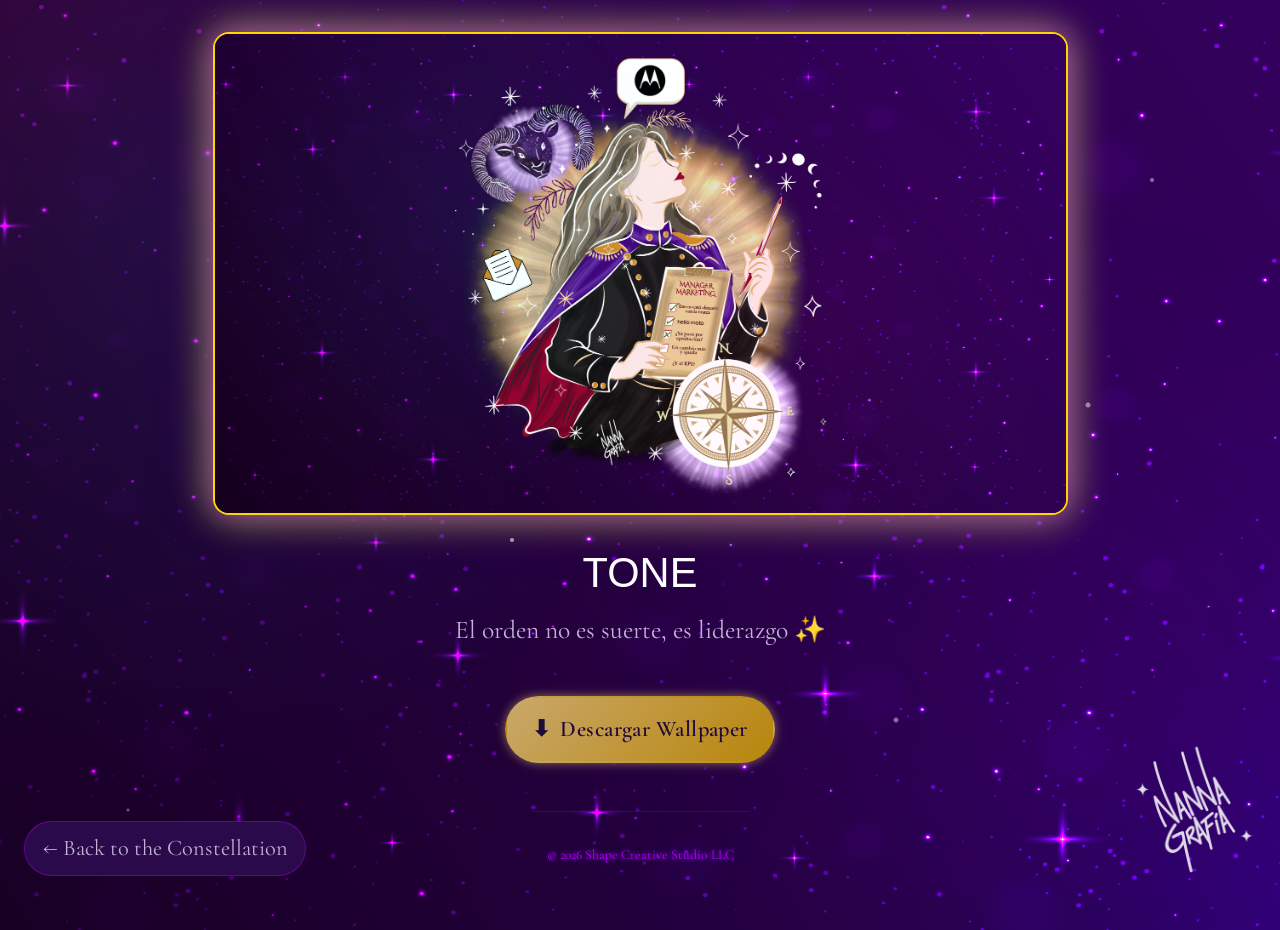
==== commit d005a508: "style: remove button id from footer, update back link hover to gold, apply WCAG AA purple text to do" ====
--- a/wallpaper.html
+++ b/wallpaper.html
@@ -54,7 +54,6 @@
 
         <footer class="site-footer">
           <span class="neon-purple">© 2026 Shape Creative Studio LLC</span>
-          <span class="neon-cyan" id="section-id">?</span>
         </footer>
       </div>
     </div>
--- a/css/style.css
+++ b/css/style.css
@@ -88,6 +88,33 @@
     bottom: max(1rem, env(safe-area-inset-bottom));
     right: max(1rem, env(safe-area-inset-right));
   }
+}
+
+/* ---- Twinkling stars (JS-generated) ---- */
+.twinkling-stars {
+  position: fixed;
+  top: 0;
+  left: 0;
+  width: 100%;
+  height: 100%;
+  pointer-events: none;
+  z-index: 0;
+  overflow: hidden;
+}
+
+.twinkling-star {
+  position: absolute;
+  background: var(--star-white);
+  border-radius: 50%;
+  pointer-events: none;
+  z-index: 0;
+  opacity: 0;
+  animation: twinkle 4s ease-in-out infinite;
+}
+
+@keyframes twinkle {
+  0%, 100% { opacity: .15; filter: brightness(.4); }
+  50% { opacity: .8; filter: brightness(1.2); }
 }
 
 /* ---- Cursor magical sparkle (index constellation page) ---- */
@@ -217,12 +244,13 @@
 .site-header h1 {
    font-size: clamp(1.8rem, 8vw, 3rem);
    font-weight: 300;
-   background: linear-gradient(135deg, var(--neon-cyan), var(--neon-purple), var(--neon-magenta));
+   background: linear-gradient(135deg, #C9A86A, #B8860B);
    background-clip: text;
    -webkit-background-clip: text;
    color: transparent;
    letter-spacing: .04em;
    line-height: 1.1;
+   filter: drop-shadow(0 4px 12px rgba(0, 0, 0, 0.85)) drop-shadow(0 0 20px rgba(201, 168, 106, 0.5));
 }
 
 .site-header .subtitle {
@@ -355,9 +383,23 @@
   display: block;
 }
 
-/* Subtle scale feedback on hover (no golden halo) */
-.orbit-node .node-label:hover {
-  transform: scale(1.1) translateZ(0);
+/* Subtle scale + glow feedback on hover (consistent across buttons) */
+.orbit-node .node-label:hover,
+.btn-primary:hover,
+.btn-outline:hover,
+.back-link:hover {
+  transform: scale(1.06) translateZ(0);
+}
+
+/* ---- First-visit pulse: subtle glow to invite a click (once per session) ---- */
+.pulse-intro {
+  animation: pulseIntro 0.9s ease-in-out;
+}
+
+@keyframes pulseIntro {
+  0%   { transform: scale(1); }
+  30%  { transform: scale(1.06); }
+  100% { transform: scale(1); }
 }
 
 /* Hover ripple on entire ring */
@@ -473,7 +515,7 @@
 
 .btn-primary {
   background: linear-gradient(135deg, #C9A86A, #B8860B);
-  color: #0a0a1a;
+  color: #200a3b;
   border-color: transparent;
   box-shadow:
     0 0 8px rgba(201, 168, 106, .5),
@@ -481,12 +523,11 @@
 }
 
 .btn-primary:hover {
-  transform: translateY(-3px) scale(1.05);
   box-shadow:
     0 0 14px rgba(201, 168, 106, .6),
     0 0 28px rgba(201, 168, 106, .35),
     0 0 44px rgba(201, 168, 106, .15);
-  color: #fff7f0;
+  color: #120424;
 }
 
 .btn-outline {
@@ -497,7 +538,6 @@
 }
 
 .btn-outline:hover {
-  transform: translateY(-3px);
   background: rgba(179, 0, 255, .1);
   border-color: var(--neon-cyan);
   color: var(--neon-cyan);
@@ -506,8 +546,9 @@
     0 0 24px rgba(0, 243, 255, .3);
 }
 
-/* Back link — fixed bottom-left */
+/* Back link — fixed bottom-left on desktop, top-left on mobile */
 .back-link {
+  background: var(--nebula-purple);
   position: fixed;
   bottom: max(1.5rem, env(safe-area-inset-bottom));
   left: max(1.5rem, env(safe-area-inset-left));
@@ -524,17 +565,22 @@
   transition: all .2s ease;
 }
 
-@media (max-width: 600px) {
+@media (max-width: 768px) {
   .back-link {
-    bottom: max(1rem, env(safe-area-inset-bottom));
+    font-size: clamp(.75rem, 2vw, .9rem);
+    padding: clamp(.3rem, 1.5vw, .4rem) clamp(.6rem, 2vw, .8rem);
+    white-space: nowrap;
+    top: max(1rem, env(safe-area-inset-top));
     left: max(1rem, env(safe-area-inset-left));
+    bottom: auto;
+    right: auto;
   }
 }
 
 .back-link:hover {
-  color: var(--neon-cyan);
-  border-color: var(--neon-cyan);
-  box-shadow: 0 0 12px rgba(0, 243, 255, .4);
+  color: #C9A86A;
+  border-color: #C9A86A;
+  box-shadow: 0 0 12px rgba(201, 168, 106, .5);
 }
 
 /* Footer */
@@ -663,22 +709,46 @@
 }
 
 /* ---- Wallpaper page responsive ---- */
+/* Tablet */
 @media (max-width: 768px) {
-  .wallpaper-frame { max-height: calc(100dvh - 10rem); }
-  .wallpaper-actions { position: fixed; bottom: max(5rem, calc(1.5rem + env(safe-area-inset-bottom))); right: max(1.5rem, env(safe-area-inset-right)); z-index: 999; }
-  .wallpaper-actions .btn { font-size: clamp(.9rem, 2.5vw, 1rem); padding: .6rem 1.2rem; }
-  .site-footer { position: fixed; bottom: 0; left: 0; right: 0; padding: .6rem; font-size: .7rem; }
-}
-
+  .wallpaper-frame { max-height: calc(100dvh - 12rem); }
+  .wallpaper-hero { padding: clamp(1rem, 4vw, 1.5rem); }
+}
+
+/* Mobile: clean vertical column layout (no fixed positioning) */
 @media (max-width: 600px) {
-  .wallpaper-frame { max-height: calc(100dvh - 12rem); }
-  .wallpaper-title { font-size: clamp(1.2rem, 4vw, 1.6rem); }
-  .wallpaper-subtitle { font-size: clamp(.75rem, 2.5vw, .95rem); }
+  .wallpaper-hero {
+    padding: clamp(4rem, 12vw, 5rem) clamp(1rem, 4vw, 1.5rem) clamp(1rem, 4vw, 1.5rem) clamp(3rem, 8vw, 4rem);
+  }
+  .wallpaper-frame {
+    max-height: calc(100dvh - 14rem);
+    width: 100%;
+  }
+  .wallpaper-actions {
+    position: static;
+    width: 100%;
+    max-width: 320px;
+    margin: 0 auto;
+  }
+  .wallpaper-actions .btn {
+    font-size: clamp(.85rem, 2.5vw, 1rem);
+    padding: clamp(.6rem, 2vw, .8rem) clamp(1rem, 4vw, 1.4rem);
+    width: 100%;
+    justify-content: center;
+  }
+  .site-footer {
+    position: static;
+    padding: 1rem 0.5rem;
+    font-size: .7rem;
+    border-top: 1px solid rgba(179, 0, 255, .2);
+    margin-top: 1.5rem;
+  }
+  .wallpaper-title { font-size: clamp(1.2rem, 4vw, 1.5rem); }
+  .wallpaper-subtitle { font-size: clamp(.8rem, 2.5vw, 1rem); }
 }
 
 @media (max-width: 400px) {
-  .wallpaper-frame { max-height: calc(100dvh - 14rem); }
-  .wallpaper-actions { bottom: max(3.5rem, calc(1rem + env(safe-area-inset-bottom))); right: max(1rem, env(safe-area-inset-right)); }
+  .wallpaper-frame { max-height: calc(100dvh - 16rem); }
 }
 
 /* ---- Loading spinner (neon) ---- */
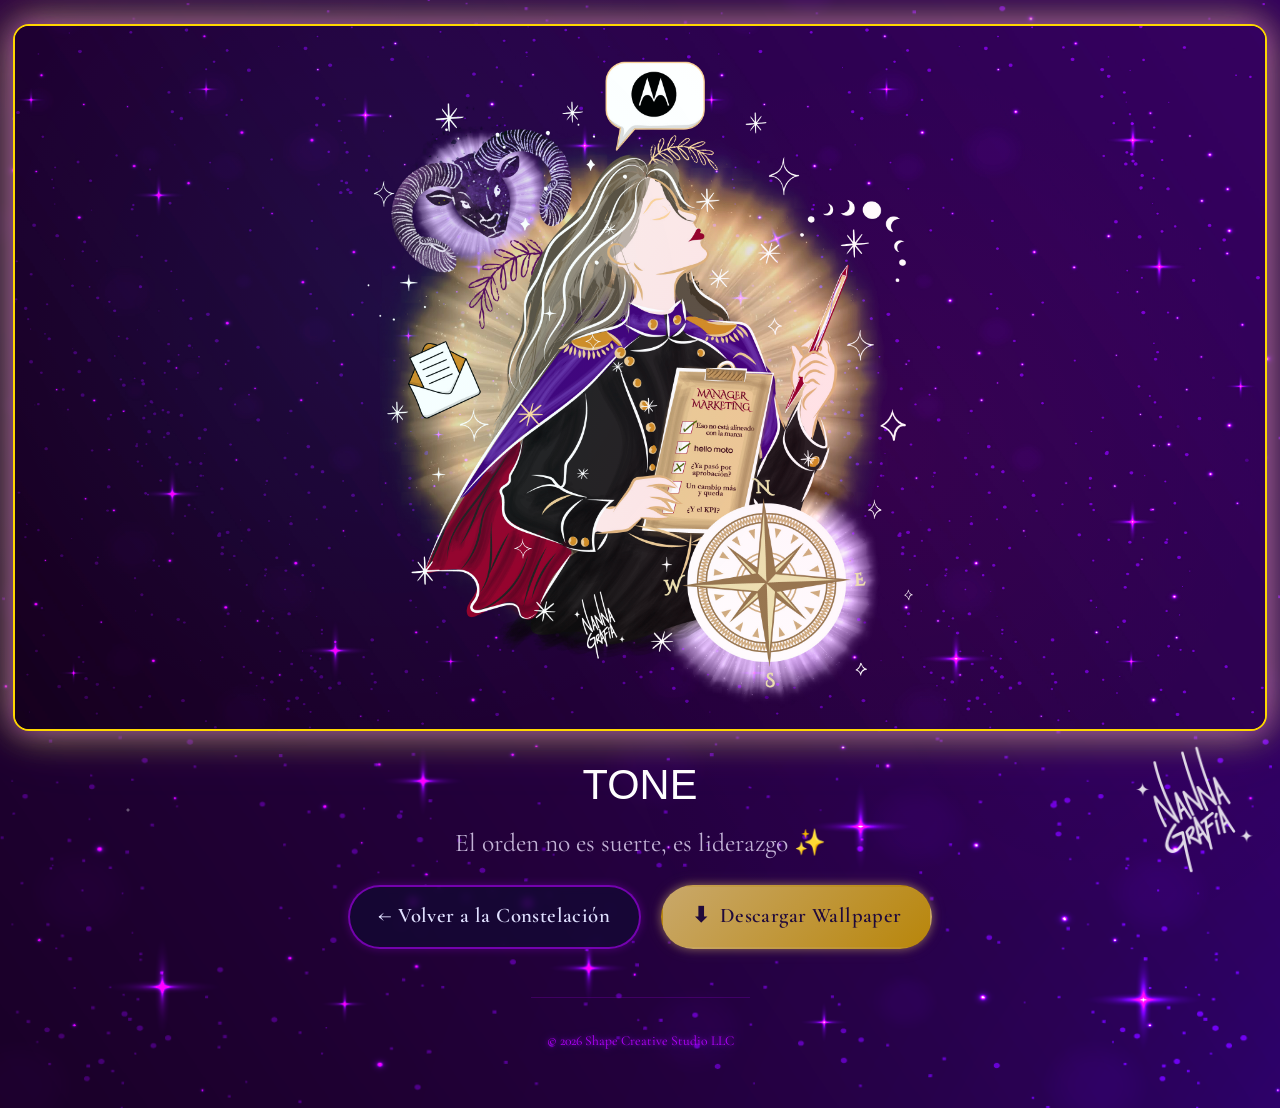
==== commit 758a881e: "style: enhance wallpaper layout, enlarge frame, align actions horizontally and fix download hover co" ====
--- a/wallpaper.html
+++ b/wallpaper.html
@@ -42,15 +42,13 @@
 
         <!-- Actions -->
         <div class="wallpaper-actions">
+          <a href="index.html" class="btn btn-outline back-link">
+            ← Volver a la Constelación
+          </a>
           <a href="#" class="btn btn-primary btn-download">
-            <span>⬇</span> Descargar Wallpaper
+            <span class="download-icon">⬇</span> Descargar Wallpaper
           </a>
         </div>
-
-        <!-- Back button (fixed bottom-left) -->
-        <a href="index.html" class="back-link">
-          ← Back to the Constellation
-        </a>
 
         <footer class="site-footer">
           <span class="neon-purple">© 2026 Shape Creative Studio LLC</span>
--- a/css/style.css
+++ b/css/style.css
@@ -203,6 +203,14 @@
     0 0 16px rgba(255, 20, 147, .3);
 }
 
+.neon-gold {
+  color: var(--neon-gold);
+  text-shadow:
+    0 0 4px rgba(255, 215, 0, .7),
+    0 0 8px rgba(255, 215, 0, .5),
+    0 0 16px rgba(255, 215, 0, .3);
+}
+
 .glow-cyan {
   box-shadow:
     0 0 8px rgba(0, 243, 255, .6),
@@ -223,6 +231,13 @@
     0 0 8px rgba(255, 20, 147, .6),
     0 0 16px rgba(255, 20, 147, .4),
     0 0 28px rgba(255, 20, 147, .25);
+}
+
+.glow-gold {
+  box-shadow:
+    0 0 8px rgba(255, 215, 0, .6),
+    0 0 16px rgba(255, 215, 0, .4),
+    0 0 28px rgba(255, 215, 0, .25);
 }
 
 .container {
@@ -285,7 +300,7 @@
    background: transparent;
    border: none;
   box-shadow: none;
-  z-index: 5;
+  z-index: 25;
   transition: transform .25s ease;
 }
 
@@ -414,13 +429,13 @@
   flex-direction: column;
   align-items: center;
   justify-content: flex-start;
-  padding: clamp(1.5rem, 5vw, 2rem);
+  padding: clamp(1rem, 3vw, 1.5rem);
 }
 
 .wallpaper-frame {
   position: relative;
-  width: min(95vmin, 1100px);
-  max-height: calc(100dvh - clamp(6rem, 12vw, 8rem));
+  width: min(98vw, 1280px);
+  max-height: calc(100dvh - clamp(9rem, 16vh, 12rem));
   border-radius: 16px;
   overflow: hidden;
   border: 2px solid var(--neon-gold);
@@ -430,7 +445,7 @@
     0 0 72px rgba(179, 0, 255, .12),
     0 0 40px var(--gold-glow);
   background: #0c0718;
-  margin-bottom: 1.5rem;
+  margin-bottom: 1.25rem;
 }
 
 .wallpaper-frame::before {
@@ -459,7 +474,7 @@
 .wallpaper-text {
   text-align: center;
   width: 100%;
-  margin-bottom: 3rem;
+  margin-bottom: 1.5rem;
 }
 
 .wallpaper-title {
@@ -492,25 +507,35 @@
 /* Action buttons */
 .wallpaper-actions {
   display: flex;
+  flex-direction: row;
   flex-wrap: wrap;
-  gap: 1rem;
+  gap: 1.25rem;
   justify-content: center;
+  align-items: center;
   margin-bottom: 1rem;
+  width: 100%;
 }
 
 .btn {
   display: inline-flex;
   align-items: center;
   gap: .6rem;
-  padding: clamp(.6rem, 2vw, .8rem) clamp(1rem, 4vw, 1.6rem);
+  padding: clamp(.6rem, 2vw, .8rem) clamp(1.2rem, 4vw, 1.8rem);
   border-radius: 50px;
-  font-size: clamp(1rem, 2.5vw, 1.4rem);
+  font-size: clamp(1rem, 2.5vw, 1.3rem);
   font-weight: 600;
   text-decoration: none;
   border: 2px solid transparent;
   cursor: pointer;
-  transition: all .25s ease;
+  transition: all .25s cubic-bezier(0.4, 0, 0.2, 1);
   letter-spacing: .02em;
+  min-height: 44px;
+}
+
+.btn:focus-visible {
+  outline: 2px solid var(--neon-cyan);
+  outline-offset: 3px;
+  box-shadow: 0 0 14px rgba(0, 243, 255, .7);
 }
 
 .btn-primary {
@@ -527,18 +552,26 @@
     0 0 14px rgba(201, 168, 106, .6),
     0 0 28px rgba(201, 168, 106, .35),
     0 0 44px rgba(201, 168, 106, .15);
-  color: #120424;
+  color: #ffffff;
+  text-shadow: 0 1px 3px rgba(0, 0, 0, 0.6);
+}
+
+.btn-primary:hover span,
+.btn-primary:hover .download-icon {
+  color: #ffffff;
+  text-shadow: 0 1px 3px rgba(0, 0, 0, 0.6);
 }
 
 .btn-outline {
-  background: transparent;
+  background: rgba(15, 10, 51, 0.6);
   color: #e0e0ff;
-  border-color: var(--neon-purple);
-  box-shadow: 0 0 8px rgba(179, 0, 255, .4);
+  border-color: rgba(179, 0, 255, .6);
+  box-shadow: 0 0 8px rgba(179, 0, 255, .3);
+  backdrop-filter: blur(4px);
 }
 
 .btn-outline:hover {
-  background: rgba(179, 0, 255, .1);
+  background: rgba(179, 0, 255, .2);
   border-color: var(--neon-cyan);
   color: var(--neon-cyan);
   box-shadow:
@@ -546,35 +579,9 @@
     0 0 24px rgba(0, 243, 255, .3);
 }
 
-/* Back link — fixed bottom-left on desktop, top-left on mobile */
+/* Back link — inline with download action in wallpaper-actions */
 .back-link {
-  background: var(--nebula-purple);
-  position: fixed;
-  bottom: max(1.5rem, env(safe-area-inset-bottom));
-  left: max(1.5rem, env(safe-area-inset-left));
-  display: inline-flex;
-  align-items: center;
-  gap: .5rem;
-  color: #c2b2d6;
-  text-decoration: none;
-  font-size: clamp(1rem, 2.8vw, 1.4rem);
-  border: 1px solid rgba(179, 0, 255, .4);
-  padding: clamp(.4rem, 1.5vw, .5rem) clamp(.8rem, 3vw, 1.1rem);
-  border-radius: 30px;
-  z-index: 999;
-  transition: all .2s ease;
-}
-
-@media (max-width: 768px) {
-  .back-link {
-    font-size: clamp(.75rem, 2vw, .9rem);
-    padding: clamp(.3rem, 1.5vw, .4rem) clamp(.6rem, 2vw, .8rem);
-    white-space: nowrap;
-    top: max(1rem, env(safe-area-inset-top));
-    left: max(1rem, env(safe-area-inset-left));
-    bottom: auto;
-    right: auto;
-  }
+  white-space: nowrap;
 }
 
 .back-link:hover {
@@ -698,7 +705,6 @@
   .astral-ring { width: min(95vmin, 340px); height: min(95vmin, 340px); }
   /* orbit-node sizes itself via min(150px, 20vmin) + JS calc centering */
   .ring-hub { width: 112px; height: 112px; margin: -56px 0 0 -56px; }
-  .wallpaper-actions { flex-direction: column; align-items: stretch; }
 }
 
 /* ---- Ultra-small mobile ---- */
@@ -711,29 +717,35 @@
 /* ---- Wallpaper page responsive ---- */
 /* Tablet */
 @media (max-width: 768px) {
-  .wallpaper-frame { max-height: calc(100dvh - 12rem); }
+  .wallpaper-frame { max-height: calc(100dvh - 11rem); }
   .wallpaper-hero { padding: clamp(1rem, 4vw, 1.5rem); }
 }
 
-/* Mobile: clean vertical column layout (no fixed positioning) */
+/* Mobile layout */
 @media (max-width: 600px) {
   .wallpaper-hero {
-    padding: clamp(4rem, 12vw, 5rem) clamp(1rem, 4vw, 1.5rem) clamp(1rem, 4vw, 1.5rem) clamp(3rem, 8vw, 4rem);
+    padding: clamp(1rem, 4vw, 1.5rem);
   }
   .wallpaper-frame {
-    max-height: calc(100dvh - 14rem);
+    max-height: calc(100dvh - 12rem);
     width: 100%;
   }
   .wallpaper-actions {
     position: static;
     width: 100%;
-    max-width: 320px;
+    max-width: 480px;
+    display: flex;
+    flex-direction: row;
+    flex-wrap: wrap;
+    justify-content: center;
+    gap: 0.75rem;
     margin: 0 auto;
   }
   .wallpaper-actions .btn {
     font-size: clamp(.85rem, 2.5vw, 1rem);
-    padding: clamp(.6rem, 2vw, .8rem) clamp(1rem, 4vw, 1.4rem);
-    width: 100%;
+    padding: clamp(.5rem, 2vw, .7rem) clamp(.8rem, 3vw, 1.2rem);
+    width: auto;
+    min-height: 44px;
     justify-content: center;
   }
   .site-footer {
@@ -748,7 +760,14 @@
 }
 
 @media (max-width: 400px) {
-  .wallpaper-frame { max-height: calc(100dvh - 16rem); }
+  .wallpaper-frame { max-height: calc(100dvh - 14rem); }
+  .wallpaper-actions {
+    flex-direction: column;
+    align-items: stretch;
+  }
+  .wallpaper-actions .btn {
+    width: 100%;
+  }
 }
 
 /* ---- Loading spinner (neon) ---- */
